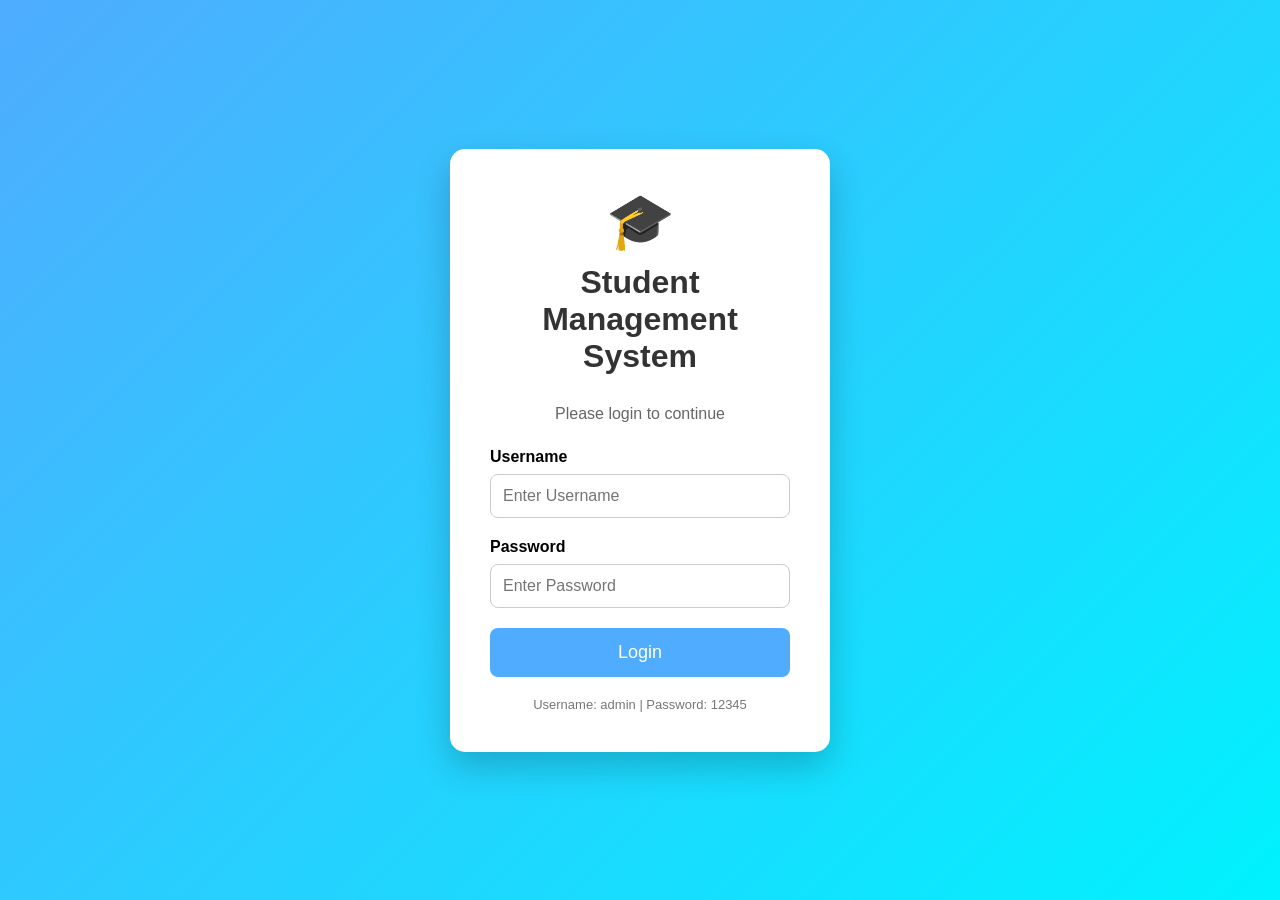
==== index.html @ d6e8b1ab "Add files via upload" ====
<!DOCTYPE html>
<html lang="en">

<head>
    <meta charset="UTF-8">
    <meta name="viewport" content="width=device-width, initial-scale=1.0">
    <title>Student Login</title>

    <link rel="stylesheet" href="mystyle.css">
</head>

<body class="login-page">

    <div class="login-box">

        <div class="login-icon">🎓</div>

        <h1>Student Management System</h1>

        <p class="login-text">Please login to continue</p>

        <form>

            <label>Username</label>
            <input type="text" id="username" placeholder="Enter Username">

            <label>Password</label>
            <input type="password" id="password" placeholder="Enter Password">

            <button type="button" onclick="login()">
                Login
            </button>

        </form>

        <p class="hint">Username: admin | Password: 12345</p>

    </div>

    <script src="myscript.js"></script>

</body>

</html>
---- mystyle.css ----
/* Reset */

*{
    margin:0;
    padding:0;
    box-sizing:border-box;
    font-family:Arial, Helvetica, sans-serif;
}

body{

    height:100vh;
    display:flex;
    justify-content:center;
    align-items:center;

    background:linear-gradient(135deg,#4facfe,#00f2fe);

}

.login-box{

    width:380px;
    background:white;
    padding:40px;
    border-radius:15px;
    box-shadow:0 15px 35px rgba(0,0,0,.2);

}

.login-box h1{

    text-align:center;
    margin-bottom:30px;
    color:#333;

}

label{

    display:block;
    margin-bottom:8px;
    font-weight:bold;

}

input{

    width:100%;
    padding:12px;
    margin-bottom:20px;

    border:1px solid #ccc;
    border-radius:8px;
    font-size:16px;

}

input:focus{

    outline:none;
    border-color:#4facfe;

}

button{

    width:100%;
    padding:14px;

    border:none;
    border-radius:8px;

    background:#4facfe;

    color:white;
    font-size:18px;
    cursor:pointer;

    transition:.3s;

}

button:hover{

    background:#008cff;

}
.work-container{
    width:90%;
    max-width:1000px;
    margin:40px auto;
    background:white;
    padding:30px;
    border-radius:15px;
    box-shadow:0 15px 35px rgba(0,0,0,.2);
}

.work-container h1,
.work-container h2,
.work-container h3,
.work-container h4,
.work-container h5,
.work-container h6{
    margin-bottom:15px;
    color:#333;
}

.work-container p{
    margin-bottom:20px;
    line-height:1.7;
}

.work-container img{
    width:300px;
    border-radius:10px;
    margin:20px 0;
}

ul, ol{
    margin:20px 40px;
}

table{
    width:100%;
    border-collapse:collapse;
    margin:20px 0;
}

table th,
table td{
    border:1px solid #ccc;
    padding:12px;
    text-align:center;
}

table th{
    background:#4facfe;
    color:white;
}

.work-form{
    margin-top:20px;
}

.work-form select{
    width:100%;
    padding:12px;
    margin-bottom:20px;
    border:1px solid #ccc;
    border-radius:8px;
    font-size:16px;
}

.form-group{
    margin:15px 0;
}

.form-group label{
    display:inline-block;
    margin-right:20px;
    font-weight:normal;
}

.form-group input{
    width:auto;
    margin-right:5px;
}

.logout-btn{
    margin-top:20px;
    background:#333;
}

.logout-btn:hover{
    background:#000;
}
.main-header{
    width:100%;
    background:#222;
    color:white;
    padding:18px 8%;
    display:flex;
    justify-content:space-between;
    align-items:center;
}

.main-header h2{
    margin:0;
}

.main-header button{
    width:auto;
    padding:10px 25px;
    background:#4facfe;
}

.footer{
    text-align:center;
    color:white;
    padding:20px;
    margin-top:20px;
}
.login-icon{
    font-size:55px;
    text-align:center;
    margin-bottom:10px;
}

.login-text{
    text-align:center;
    color:#666;
    margin-bottom:25px;
}

.hint{
    margin-top:20px;
    text-align:center;
    font-size:13px;
    color:#777;
}
.navbar{

    background:#4facfe;

    display:flex;

    justify-content:center;

    gap:35px;

    padding:15px;

}

.navbar a{

    color:white;

    text-decoration:none;

    font-size:18px;

    font-weight:bold;

    transition:.3s;

}

.navbar a:hover{

    color:yellow;

}

section{

    margin:40px 0;

}

section h2{

    margin-bottom:15px;

}

table tr:hover{

    background:#eef7ff;

}
/* ===========================
   Dashboard Cards
=========================== */

.cards{

    width:90%;
    margin:35px auto;

    display:grid;

    grid-template-columns:repeat(auto-fit,minmax(220px,1fr));

    gap:25px;

}

.card{

    background:white;

    border-radius:15px;

    padding:30px;

    text-align:center;

    box-shadow:0 10px 25px rgba(0,0,0,.15);

    transition:.4s;

}

.card:hover{

    transform:translateY(-10px);

    box-shadow:0 20px 40px rgba(0,0,0,.25);

}

.card h2{

    font-size:50px;

    margin-bottom:15px;

}

.card h3{

    color:#333;

    margin-bottom:10px;

}

.card p{

    font-size:35px;

    color:#4facfe;

    font-weight:bold;

}
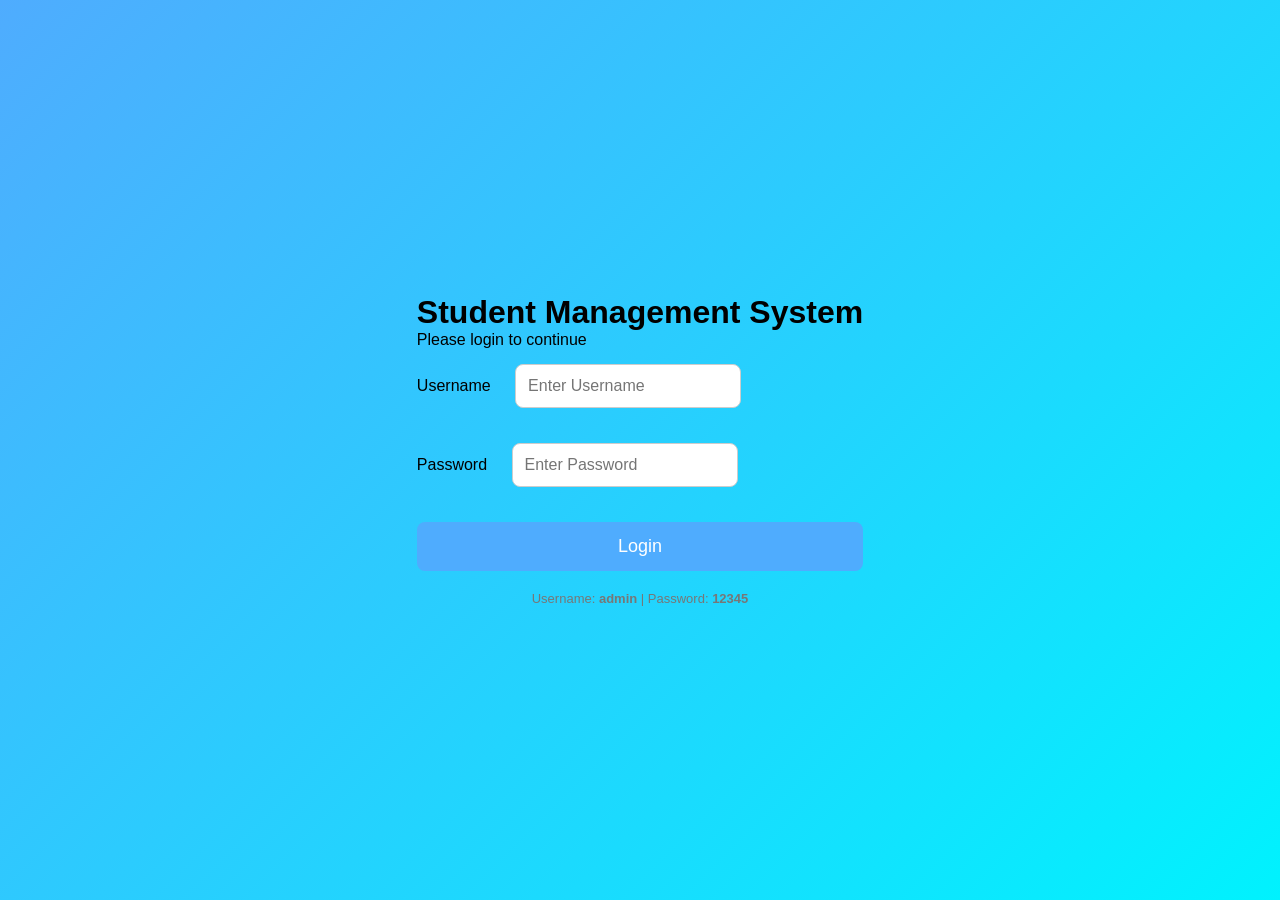
==== commit df11a81a: "Update index.html" ====
--- a/index.html
+++ b/index.html
@@ -1,6 +1,5 @@
 <!DOCTYPE html>
 <html lang="en">
-
 <head>
     <meta charset="UTF-8">
     <meta name="viewport" content="width=device-width, initial-scale=1.0">
@@ -8,37 +7,50 @@
 
     <link rel="stylesheet" href="mystyle.css">
 </head>
+<body>
 
-<body class="login-page">
+<div class="login-container">
 
-    <div class="login-box">
+    <h1>Student Management System</h1>
+    <p>Please login to continue</p>
 
-        <div class="login-icon">🎓</div>
-
-        <h1>Student Management System</h1>
-
-        <p class="login-text">Please login to continue</p>
-
-        <form>
-
-            <label>Username</label>
-            <input type="text" id="username" placeholder="Enter Username">
-
-            <label>Password</label>
-            <input type="password" id="password" placeholder="Enter Password">
-
-            <button type="button" onclick="login()">
-                Login
-            </button>
-
-        </form>
-
-        <p class="hint">Username: admin | Password: 12345</p>
-
+    <div class="form-group">
+        <label>Username</label>
+        <input type="text" id="username" placeholder="Enter Username">
     </div>
 
-    <script src="myscript.js"></script>
+    <div class="form-group">
+        <label>Password</label>
+        <input type="password" id="password" placeholder="Enter Password">
+    </div>
+
+    <button onclick="login()">Login</button>
+
+    <p class="hint">
+        Username: <strong>admin</strong> |
+        Password: <strong>12345</strong>
+    </p>
+
+</div>
+
+<script>
+function login(){
+
+    let username = document.getElementById("username").value.trim();
+    let password = document.getElementById("password").value.trim();
+
+    if(username === "admin" && password === "12345"){
+
+        window.location.href = "work.html";
+
+    }else{
+
+        alert("Wrong Username or Password!");
+
+    }
+
+}
+</script>
 
 </body>
-
 </html>
